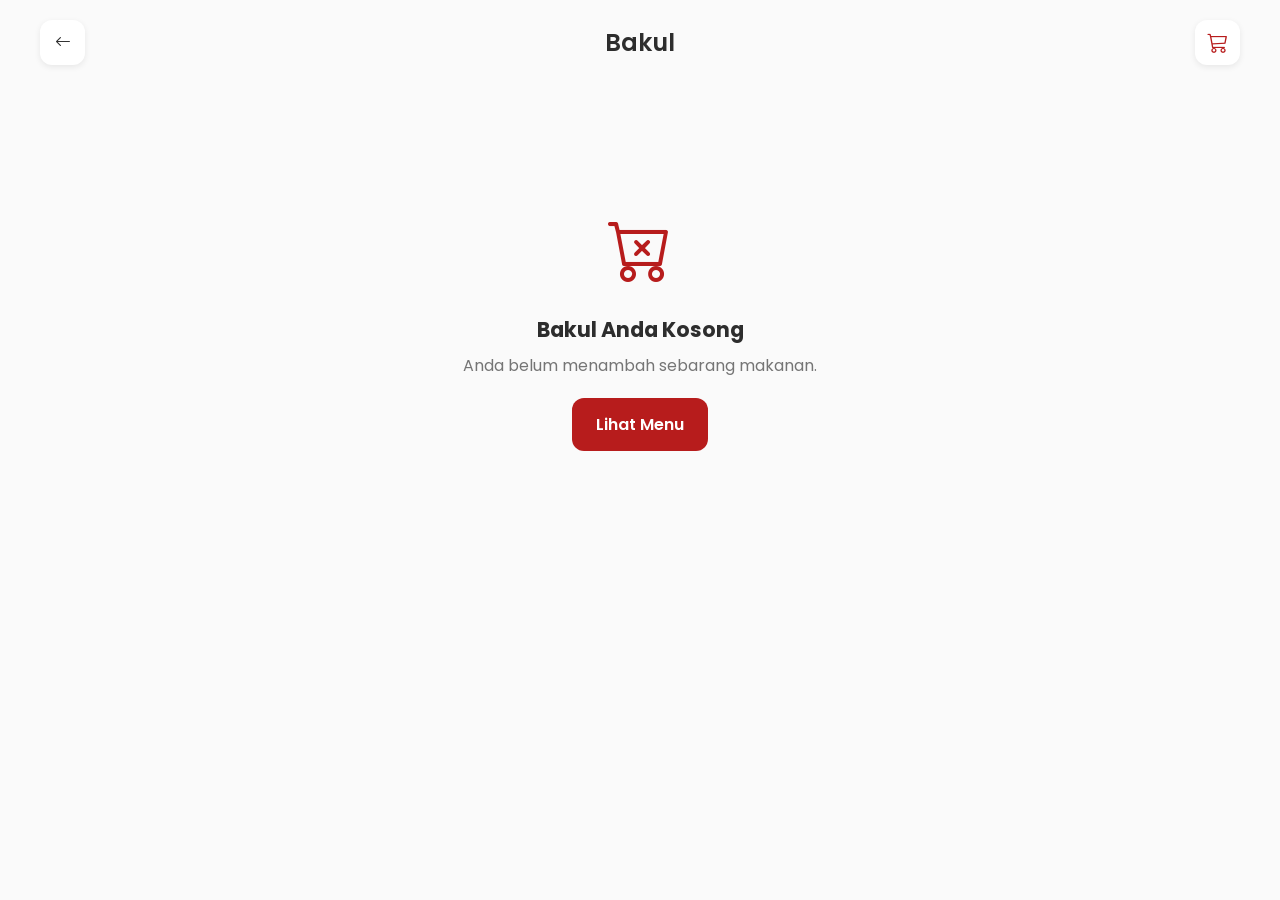
==== cart.html @ 3804d818 "Initial Commit Cart Page Added+Logic" ====
<!DOCTYPE html>
<html lang="ms">

<head>

    <meta charset="UTF-8">

    <meta name="viewport"
        content="width=device-width, initial-scale=1.0">

    <title>Bakul | B@Bistro</title>

    <!-- Bootstrap Icons -->
    <link rel="stylesheet"
        href="https://cdn.jsdelivr.net/npm/bootstrap-icons@1.13.1/font/bootstrap-icons.min.css">

    <!-- CSS -->
    <link rel="stylesheet"
        href="css/style.css">

</head>

<body>

    <!--==========================================
        HEADER
    ===========================================-->

    <header class="cart-header container">

        <a href="javascript:history.back()"
            class="back-btn">

            <i class="bi bi-arrow-left"></i>

        </a>

        <h1>Bakul</h1>

        <span class="cart-header-icon">

            <i class="bi bi-cart3"></i>

        </span>

    </header>


    <!--==========================================
        CART
    ===========================================-->

    <main class="container">

        <section class="cart-section">

            <div id="cartContainer">

                <!-- Cart items akan dijana oleh cart.js -->

            </div>

        </section>


        <!--======================================
            CART SUMMARY
        =======================================-->

        <section class="cart-summary"
            id="cartSummary">

            <div class="summary-row">

                <span>Jumlah Item</span>

                <span id="totalItems">
                    0
                </span>

            </div>


            <div class="summary-row total-row">

                <span>Jumlah</span>

                <strong id="cartTotal">
                    RM 0.00
                </strong>

            </div>


            <button
                id="checkoutBtn"
                class="btn btn-primary">

                Teruskan ke Pembayaran

                <i class="bi bi-arrow-right"></i>

            </button>

        </section>

    </main>


    <!--==========================================
        JAVASCRIPT
    ===========================================-->

    <script src="js/data.js"></script>

    <script src="js/cart.js"></script>

</body>

</html>
---- css/style.css ----
/* ==========================================
   DESIGN SYSTEM
========================================== */

@import url("variables.css");

/* ==========================================
   COMPONENTS
========================================== */

@import url("components.css");

/* ==========================================
   PAGE STYLES
========================================== */

@import url("pages/home.css");
@import url("pages/menu.css");
@import url("pages/product.css");
@import url("pages/cart.css");
@import url("pages/checkout.css");
@import url("pages/order-status.css");

/* ==========================================
   EFFECTS
========================================== */

@import url("animations.css");
@import url("responsive.css");
/* ==========================================
   GOOGLE FONT
========================================== */

@import url('https://fonts.googleapis.com/css2?family=Poppins:wght@300;400;500;600;700;800&display=swap');

/* ==========================================
   RESET
========================================== */

*{
    margin:0;
    padding:0;
    box-sizing:border-box;
}

html{
    scroll-behavior:smooth;
}

body{

    font-family:var(--font-family);

    background:var(--background-color);

    color:var(--text-color);

    overflow-x:hidden;

}

/*===========================================
IMAGE
===========================================*/

img{

    max-width:100%;

    display:block;

}

/*===========================================
LINK
===========================================*/

a{

    text-decoration:none;

    color:inherit;

}

/*===========================================
LIST
===========================================*/

ul{

    list-style:none;

}

/*===========================================
BUTTON
===========================================*/

button{

    border:none;

    outline:none;

    cursor:pointer;

    font-family:inherit;

}

/*===========================================
INPUT
===========================================*/

input,textarea,select{

    font-family:inherit;

    outline:none;

}
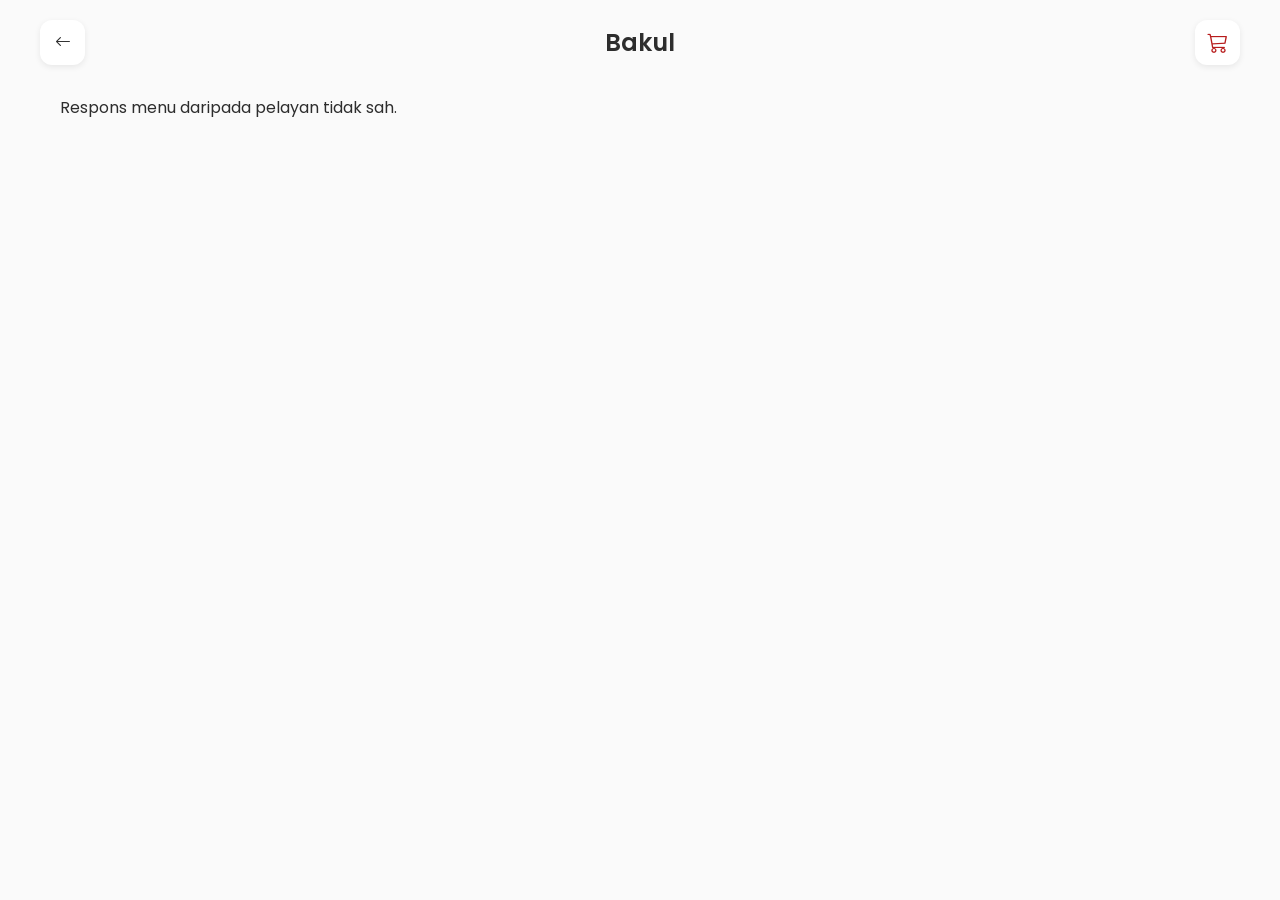
==== commit 6569f006: "Logic Fixed, added menu" ====
--- a/cart.html
+++ b/cart.html
@@ -111,7 +111,7 @@
         JAVASCRIPT
     ===========================================-->
 
-    <script src="js/data.js"></script>
+    <script src="js/data.js?v=2"></script>
 
     <script src="js/cart.js"></script>
 
--- a/css/style.css
+++ b/css/style.css
@@ -8,7 +8,7 @@
    COMPONENTS
 ========================================== */
 
-@import url("components.css");
+@import url("components.css?v=9");
 
 /* ==========================================
    PAGE STYLES
